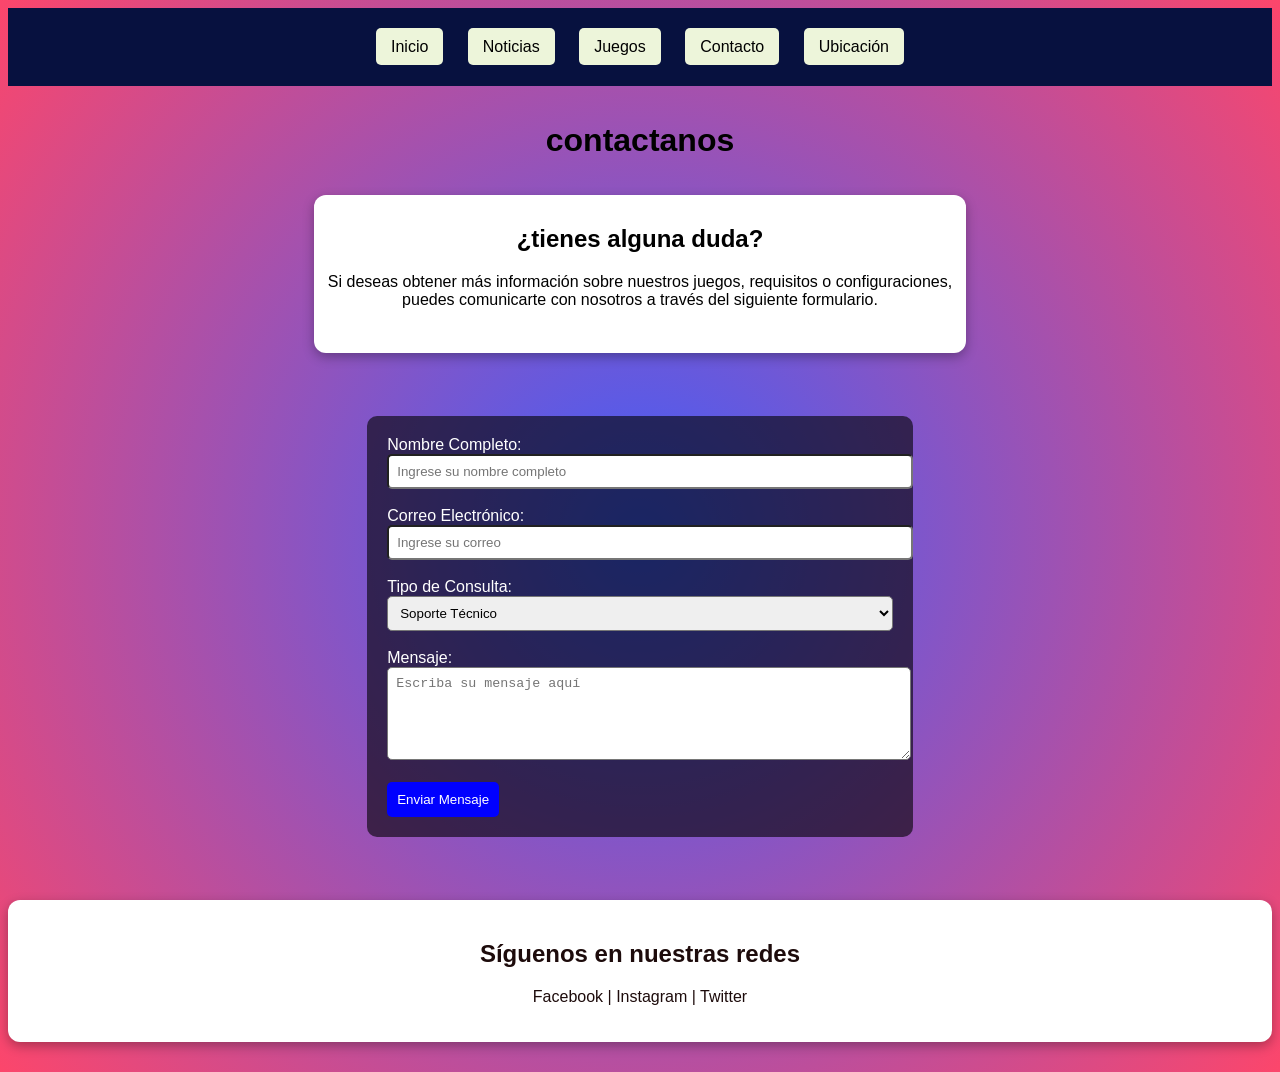
==== contacto.html @ fea03154 "mas texto" ====
<!DOCTYPE html>
<html lang="en">
<head>
    <meta charset="UTF-8">
    <meta name="viewport" content="width=device-width, initial-scale=1.0">
    <title>contacto</title>
    <link rel="stylesheet" href="estilos.css">

</head>
<body>

    <footer>
        <div class="footer-contenido" >
            <a href="index.html">Inicio</a>
            <a href="noticias.html">Noticias</a>
            <a href="juegos.html">Juegos</a>
            <a href="contacto.html">Contacto</a>
            <a href="ubicacion.html">Ubicación</a>
        </div>
    </footer>
    <br><br>
    <header><h1>contactanos</h1></header>
    <br><br>
    <section class="info-contacto" >
        <h2>¿tienes alguna duda?</h2>
        <p>Si deseas obtener más información sobre nuestros juegos,
        requisitos o configuraciones, puedes comunicarte con nosotros
        a través del siguiente formulario.</p>
        <br>

    </section>

    <div class="formulario" >

        <form action="">
            <label>Nombre Completo:</label><br>
            <input type="text" placeholder="Ingrese su nombre completo" required><br><br>

            <label>Correo Electrónico:</label><br>
            <input type="email" placeholder="Ingrese su correo" required><br><br>

            <label>Tipo de Consulta:</label><br>
            <select name="" id="">
                <option>Soporte Técnico</option>
                <option>Descarga de Juegos</option>
                <option>Instalación</option>
                <option>Configuración</option>


            </select><br><br>

            <label>Mensaje:</label><br>
            <textarea rows="5" placeholder="Escriba su mensaje aquí"></textarea><br><br>

            <button type="submit">Enviar Mensaje</button>

        </form>

    </div>
    <section class="redes" >
        <h2>Síguenos en nuestras redes</h2>
        <p>Facebook | Instagram | Twitter</p>

    </section>

    
</body>
</html>
---- estilos.css ----
body{
    background: #3F5EFB;
    background: radial-gradient(circle, rgba(63, 94, 251, 1) 0%, rgba(252, 70, 107, 1) 100%);
    font-family: Arial, Helvetica, sans-serif;
    font-size: 16px;
   
    
}

h1{
    text-align: center;
    margin: 0 auto;
    width: 50%;

}


.grid-gamer{
    display: grid;
    grid-template-columns: repeat(3, 1fr);
    gap: 20px;
    width: 80%;
    margin: auto;
}

.grid-gamer img{
    width: 100%;
    height: 200px;
    object-fit: cover;
}


.texto-centro{
    grid-column: 2;
    grid-row: 2;
    text-align: center;
    color: white;
    background-color: rgba(0,0,0,0.6);
    padding: 20px;
    border-radius: 10px;
}

.contenedor-noticias{
    
    justify-content: center;
    gap: 20px;
    flex-wrap: wrap;
}

.noticia{
    width: 300px;
    background-color: rgba(0,0,0,0.6);
    padding: 15px;
    border-radius: 10px;
    text-align: center;
    color: white;
}

.noticia img{
    width: 100%;
    height: 200px;
    object-fit: cover;
}
footer{
    background-color: rgb(7, 17, 63);
    padding: 30px;
    text-align: center;
}

.footer-contenido a{
    color: rgb(0, 0, 0);
    margin: 10px;
    text-decoration: none;
    background-color: rgb(237, 245, 218);
    padding: 10px 15px;
    border-radius: 5px;
}

.footer-contenido a:hover{
    background-color: blue;
}

.contenedor-juegos{
    display: flex;
    justify-content: center;
    gap: 20px;
    flex-wrap: wrap;
}

.juego{
    width: 250px;
    text-align: center;
    background-color: rgba(0,0,0,0.6);
    padding: 10px;
    border-radius: 10px;
    color: white;
}

.juego img{
    width: 100%;
    height: 200px;
    object-fit: cover;
}

.info-contacto h2{
    color: black;
}

.info-contacto p{
    color: black;
}

.info-contacto{
    width: 50%;
    margin: auto;
    text-align: center;
    color: white;
    padding: 10px;
}

.formulario{
    width: 40%;
    margin: 5% auto;
    background-color: rgba(0,0,0,0.6);
    padding: 20px;
    border-radius: 10px;
    color: rgb(255, 255, 255);
}

input, textarea, select{
    width: 100%;
    padding: 8px;
    border-radius: 5px;
}

button{
    background-color: blue;
    color: #ffffff;
    padding: 10px;
    border: none;
    border-radius: 5px;
}

.redes{
    text-align: center;
    color: rgb(29, 11, 11);
    margin-top: 20px;
}

.ubicacion{
    width: 50%;
    margin: auto;
    background-color: rgba(0,0,0,0.6);
    padding: 20px;
    border-radius: 10px;
    color: white;
    text-align: center;
}
section{
    background-color: #ffffff;
    padding: 20px 40px;
    border-radius: 12px;
    box-shadow: 0 4px 12px rgba(0,0,0,0.3);
    margin-bottom: 30px;
}
main{
    flex: 1;
    width: 80%;
    margin: 40px auto;
}
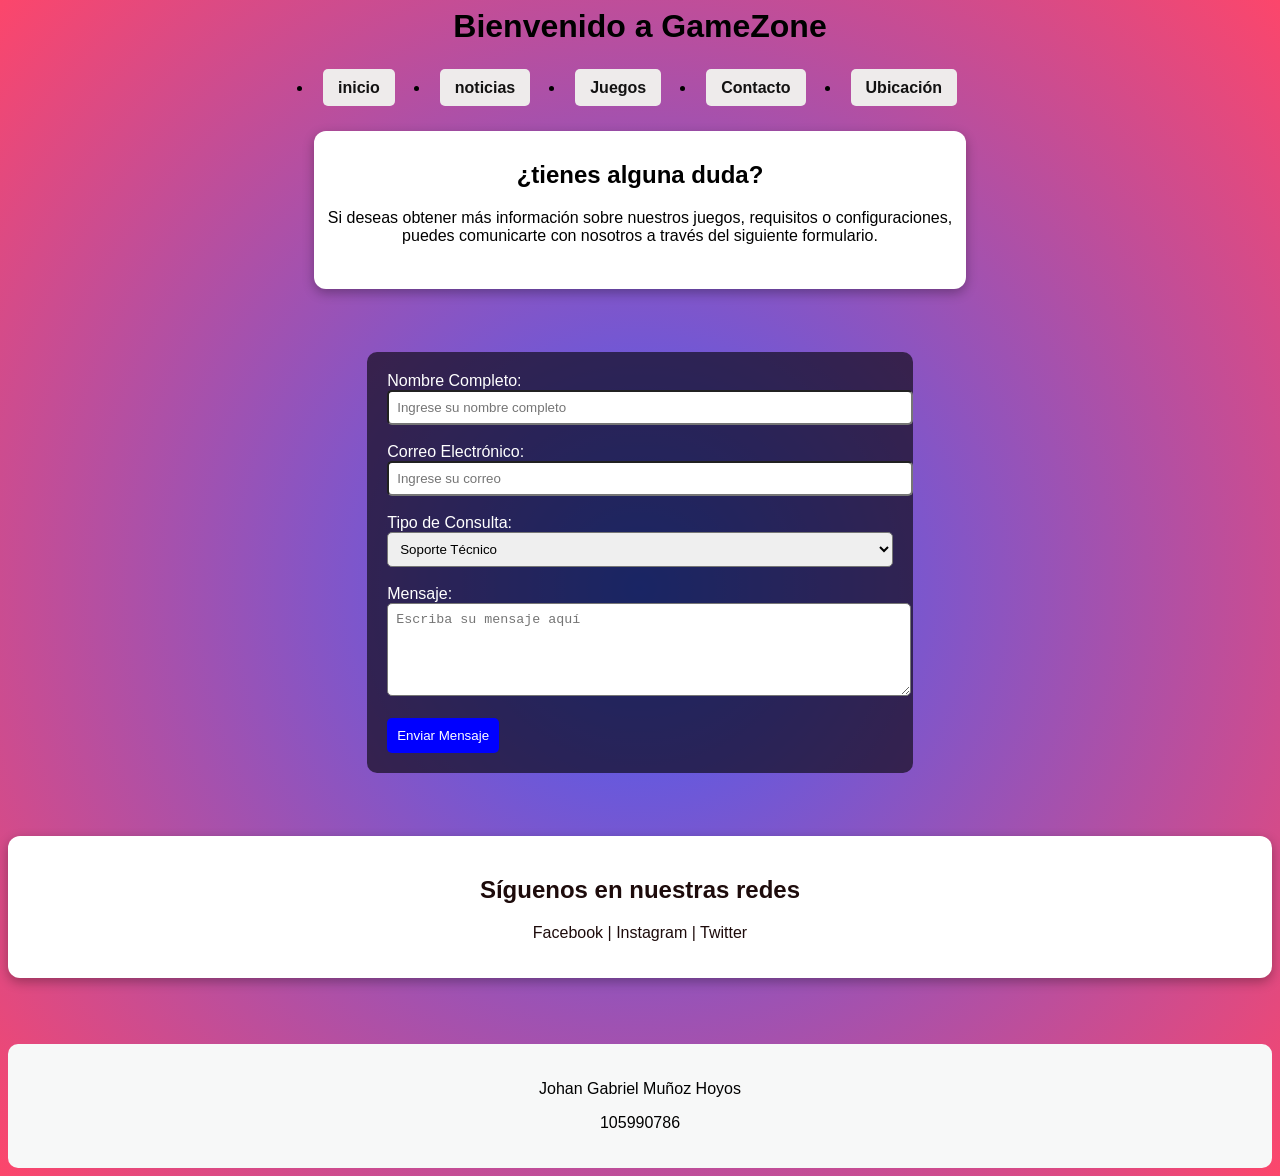
==== commit e39cde34: "penultimamodificacion" ====
--- a/contacto.html
+++ b/contacto.html
@@ -9,18 +9,24 @@
 </head>
 <body>
 
-    <footer>
-        <div class="footer-contenido" >
-            <a href="index.html">Inicio</a>
-            <a href="noticias.html">Noticias</a>
-            <a href="juegos.html">Juegos</a>
-            <a href="contacto.html">Contacto</a>
-            <a href="ubicacion.html">Ubicación</a>
-        </div>
-    </footer>
-    <br><br>
-    <header><h1>contactanos</h1></header>
-    <br><br>
+   
+        <header>
+            <h1 >Bienvenido a GameZone</h1>
+            <br>
+            <nav class="nav" >
+                <ul>
+                     <li><a href="index.html">inicio</a></li>
+                     <li><a href="noticias.html">noticias</a></li>
+                     <li><a href="juegos.html">Juegos</a></li>
+                     <li><a href="contacto.html">Contacto</a></li>
+                     <li><a href="ubicacion.html">Ubicación</a></li>
+                 </ul>
+               
+                
+            </nav>
+
+        </header>
+        <br>
     <section class="info-contacto" >
         <h2>¿tienes alguna duda?</h2>
         <p>Si deseas obtener más información sobre nuestros juegos,
@@ -62,6 +68,11 @@
         <p>Facebook | Instagram | Twitter</p>
 
     </section>
+    <br><br>
+    <footer>
+        <p>Johan Gabriel Muñoz Hoyos</p>
+        <p>105990786</p>
+     </footer>
 
     
 </body>
--- a/estilos.css
+++ b/estilos.css
@@ -62,21 +62,31 @@
     object-fit: cover;
 }
 footer{
-    background-color: rgb(7, 17, 63);
-    padding: 30px;
+    background-color: rgb(247, 248, 248);
+    padding: 20px;
     text-align: center;
+    border-radius: 10px;
+}
+.nav ul{
+    
+    padding: 0;
+    display: flex;
+    justify-content: center;
+    gap: 25px;
 }
 
-.footer-contenido a{
-    color: rgb(0, 0, 0);
+.nav a{
+    color: rgb(19, 18, 18);
     margin: 10px;
     text-decoration: none;
-    background-color: rgb(237, 245, 218);
+    background-color: rgb(238, 235, 235);
     padding: 10px 15px;
     border-radius: 5px;
+    font-weight: bold;
+    transition: 0.3;
 }
 
-.footer-contenido a:hover{
+.nav a:hover{
     background-color: blue;
 }
 
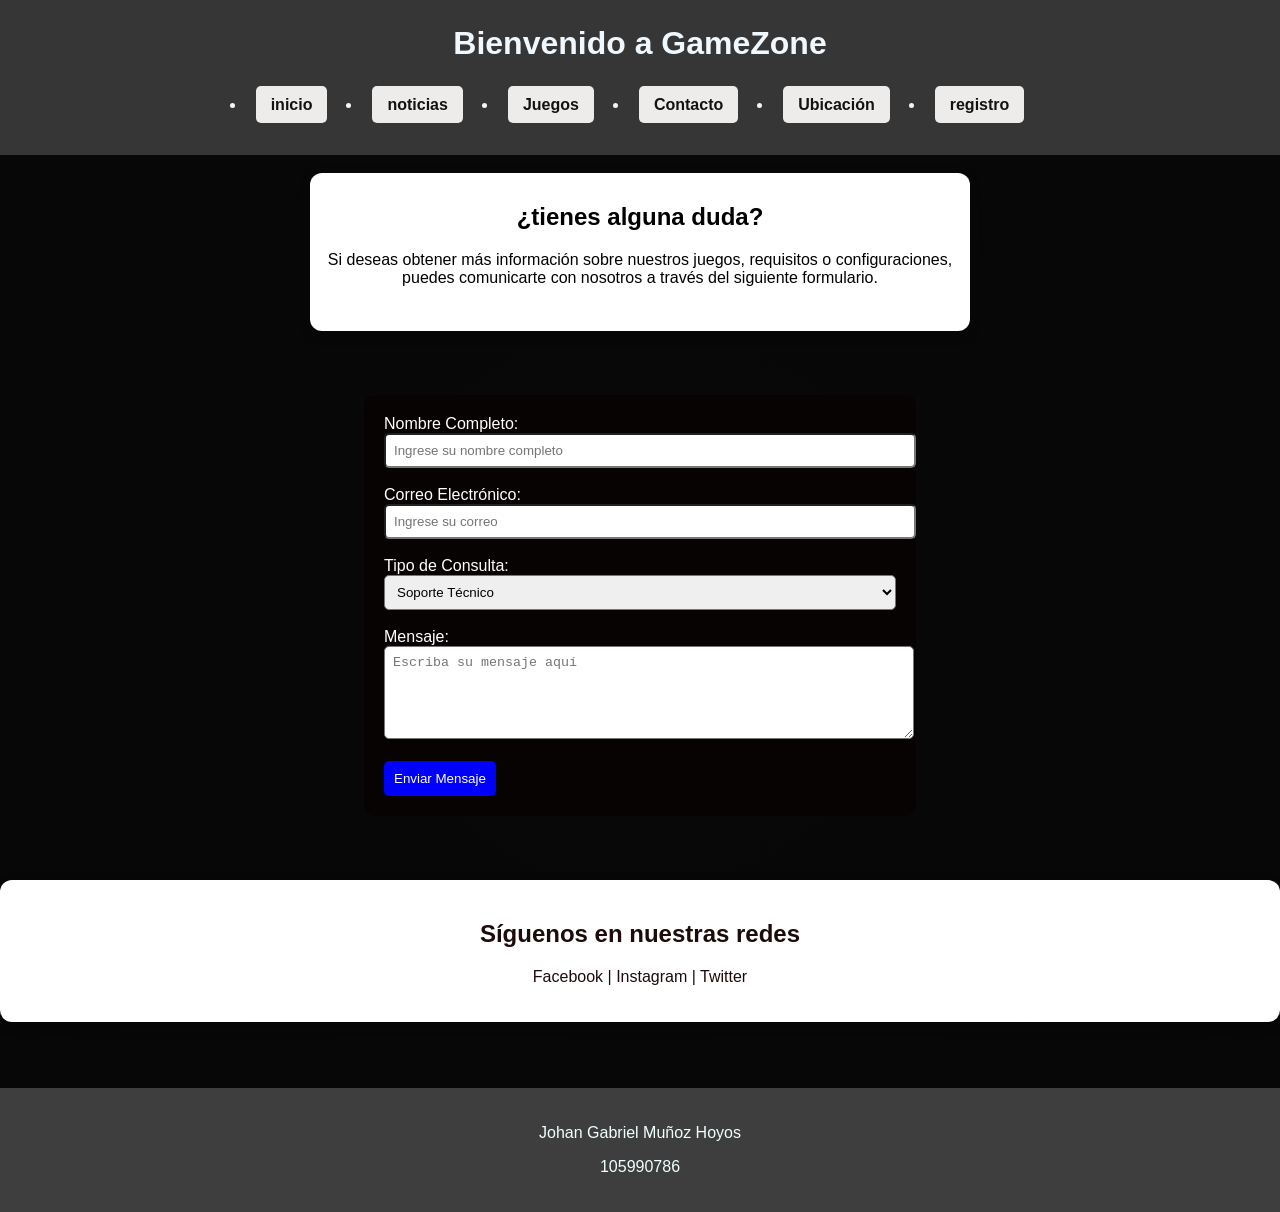
==== commit 15efbce9: "registro" ====
--- a/contacto.html
+++ b/contacto.html
@@ -20,6 +20,7 @@
                      <li><a href="juegos.html">Juegos</a></li>
                      <li><a href="contacto.html">Contacto</a></li>
                      <li><a href="ubicacion.html">Ubicación</a></li>
+                     <li><a href="registro_login.html">registro</a></li>
                  </ul>
                
                 
--- a/estilos.css
+++ b/estilos.css
@@ -1,6 +1,7 @@
 body{
-    background: #3F5EFB;
-    background: radial-gradient(circle, rgba(63, 94, 251, 1) 0%, rgba(252, 70, 107, 1) 100%);
+    background: #0c0c0c;
+    background: radial-gradient(circle, rgb(8, 8, 8) 0%, rgb(7, 7, 7) 100%);
+    margin: 0;
     font-family: Arial, Helvetica, sans-serif;
     font-size: 16px;
    
@@ -62,10 +63,16 @@
     object-fit: cover;
 }
 footer{
-    background-color: rgb(247, 248, 248);
+    background-color: rgb(63, 62, 62);
+    color: azure;
     padding: 20px;
     text-align: center;
-    border-radius: 10px;
+}
+header{
+    background-color: rgb(54, 54, 54);
+    color: aliceblue;
+    padding: 25px;
+    text-align: center;
 }
 .nav ul{
     
@@ -131,12 +138,19 @@
 .formulario{
     width: 40%;
     margin: 5% auto;
-    background-color: rgba(0,0,0,0.6);
+    background-color: rgba(7, 0, 0, 0.6);
     padding: 20px;
     border-radius: 10px;
     color: rgb(255, 255, 255);
 }
-
+.registro{
+    width: 40%;
+    margin: 5% auto;
+    background-color: rgba(83, 76, 76, 0.6);
+    padding: 20px;
+    border-radius: 10px;
+    color: rgb(255, 255, 255); 
+}
 input, textarea, select{
     width: 100%;
     padding: 8px;
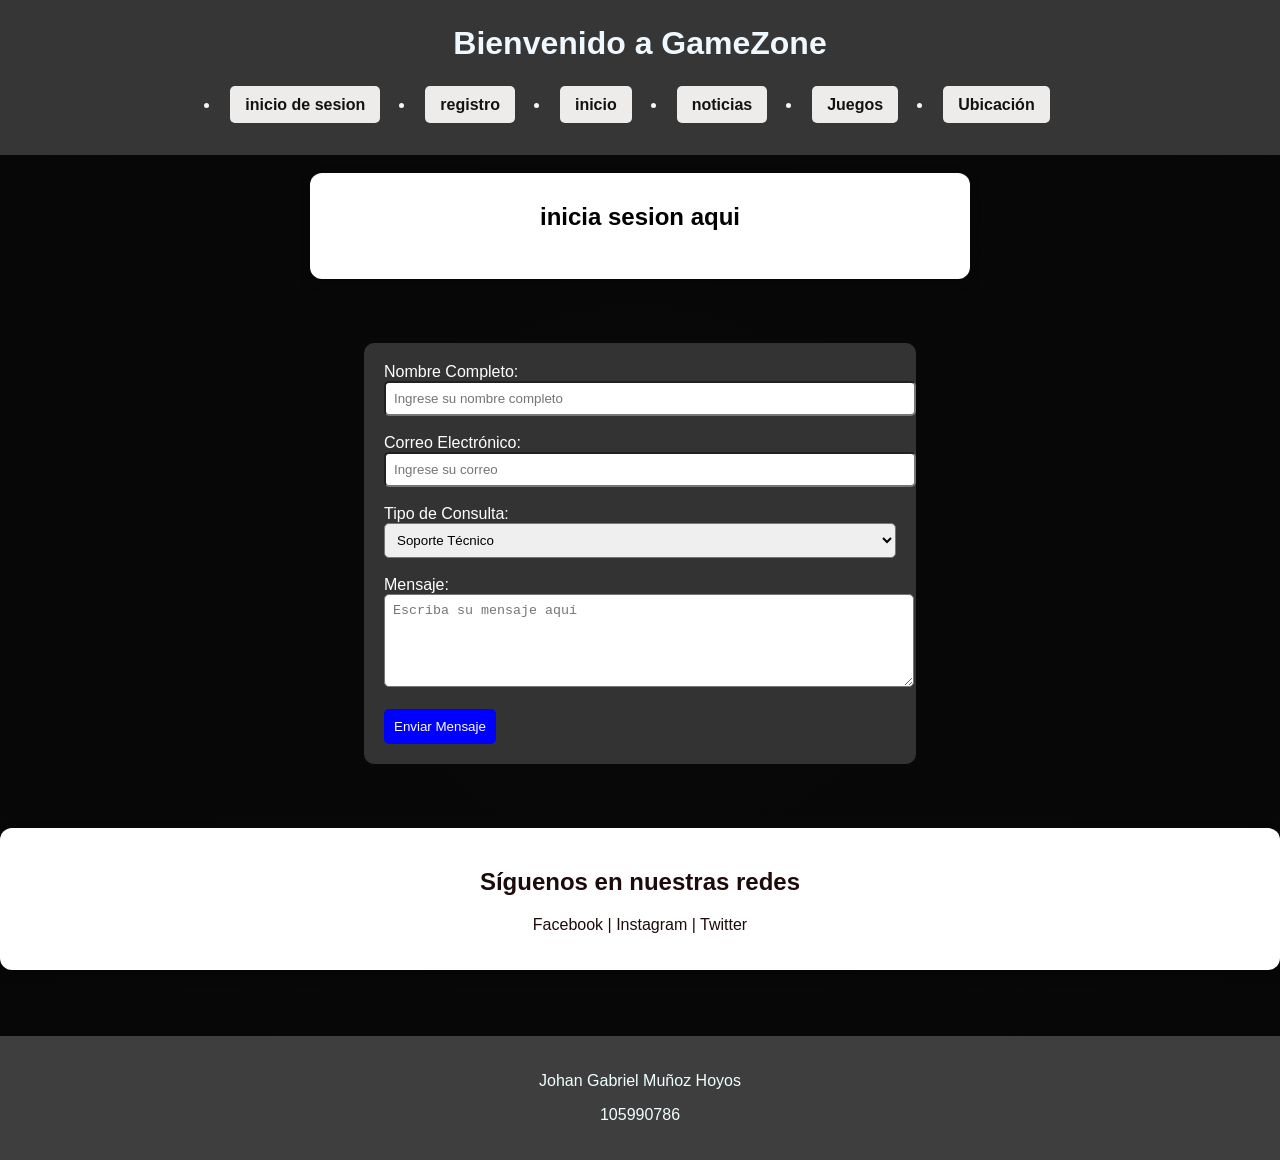
==== commit b885b317: "parte final" ====
--- a/contacto.html
+++ b/contacto.html
@@ -8,73 +8,51 @@
 
 </head>
 <body>
-
-   
         <header>
             <h1 >Bienvenido a GameZone</h1>
             <br>
             <nav class="nav" >
                 <ul>
+                     <li><a href="contacto.html">inicio de sesion</a></li>
+                     <li><a href="registro_login.html">registro</a></li>
                      <li><a href="index.html">inicio</a></li>
                      <li><a href="noticias.html">noticias</a></li>
                      <li><a href="juegos.html">Juegos</a></li>
-                     <li><a href="contacto.html">Contacto</a></li>
                      <li><a href="ubicacion.html">Ubicación</a></li>
-                     <li><a href="registro_login.html">registro</a></li>
                  </ul>
-               
-                
             </nav>
-
         </header>
         <br>
     <section class="info-contacto" >
-        <h2>¿tienes alguna duda?</h2>
-        <p>Si deseas obtener más información sobre nuestros juegos,
-        requisitos o configuraciones, puedes comunicarte con nosotros
-        a través del siguiente formulario.</p>
+        <h2 > <strong>inicia sesion aqui</strong></h2>
         <br>
-
     </section>
-
     <div class="formulario" >
-
         <form action="">
             <label>Nombre Completo:</label><br>
             <input type="text" placeholder="Ingrese su nombre completo" required><br><br>
-
             <label>Correo Electrónico:</label><br>
             <input type="email" placeholder="Ingrese su correo" required><br><br>
-
             <label>Tipo de Consulta:</label><br>
             <select name="" id="">
                 <option>Soporte Técnico</option>
                 <option>Descarga de Juegos</option>
                 <option>Instalación</option>
                 <option>Configuración</option>
-
-
             </select><br><br>
-
             <label>Mensaje:</label><br>
             <textarea rows="5" placeholder="Escriba su mensaje aquí"></textarea><br><br>
-
             <button type="submit">Enviar Mensaje</button>
-
         </form>
-
     </div>
     <section class="redes" >
         <h2>Síguenos en nuestras redes</h2>
         <p>Facebook | Instagram | Twitter</p>
-
     </section>
     <br><br>
     <footer>
         <p>Johan Gabriel Muñoz Hoyos</p>
         <p>105990786</p>
      </footer>
-
-    
 </body>
 </html>
--- a/estilos.css
+++ b/estilos.css
@@ -27,7 +27,6 @@
 .grid-gamer img{
     width: 100%;
     height: 200px;
-    object-fit: cover;
 }
 
 
@@ -36,13 +35,13 @@
     grid-row: 2;
     text-align: center;
     color: white;
-    background-color: rgba(0,0,0,0.6);
+    background-color: rgba(82, 79, 79, 0.6);
     padding: 20px;
     border-radius: 10px;
 }
 
 .contenedor-noticias{
-    
+
     justify-content: center;
     gap: 20px;
     flex-wrap: wrap;
@@ -50,7 +49,7 @@
 
 .noticia{
     width: 300px;
-    background-color: rgba(0,0,0,0.6);
+    background-color: rgba(70, 68, 68, 0.6);
     padding: 15px;
     border-radius: 10px;
     text-align: center;
@@ -107,7 +106,7 @@
 .juego{
     width: 250px;
     text-align: center;
-    background-color: rgba(0,0,0,0.6);
+    background-color: rgba(80, 78, 78, 0.6);
     padding: 10px;
     border-radius: 10px;
     color: white;
@@ -138,7 +137,7 @@
 .formulario{
     width: 40%;
     margin: 5% auto;
-    background-color: rgba(7, 0, 0, 0.6);
+    background-color: rgba(81, 80, 80, 0.6);
     padding: 20px;
     border-radius: 10px;
     color: rgb(255, 255, 255);
@@ -174,7 +173,7 @@
 .ubicacion{
     width: 50%;
     margin: auto;
-    background-color: rgba(0,0,0,0.6);
+    background-color: rgba(74, 71, 71, 0.6);
     padding: 20px;
     border-radius: 10px;
     color: white;
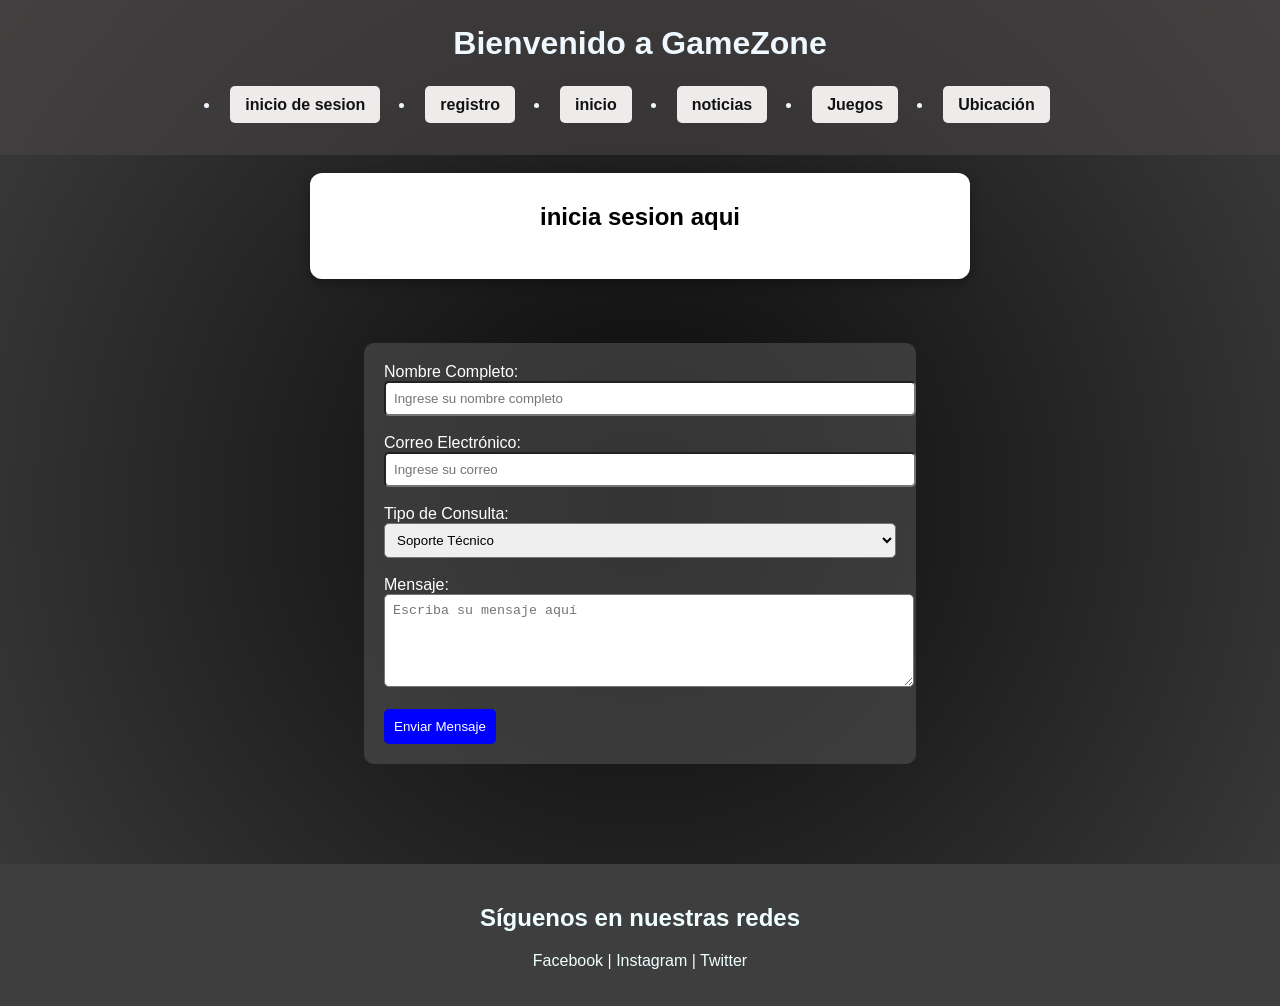
==== commit c34a3d8d: "arreglo de parte final" ====
--- a/contacto.html
+++ b/contacto.html
@@ -45,14 +45,10 @@
             <button type="submit">Enviar Mensaje</button>
         </form>
     </div>
-    <section class="redes" >
+    <br><br>
+    <footer>
         <h2>Síguenos en nuestras redes</h2>
         <p>Facebook | Instagram | Twitter</p>
-    </section>
-    <br><br>
-    <footer>
-        <p>Johan Gabriel Muñoz Hoyos</p>
-        <p>105990786</p>
      </footer>
 </body>
 </html>
--- a/estilos.css
+++ b/estilos.css
@@ -1,11 +1,9 @@
 body{
     background: #0c0c0c;
-    background: radial-gradient(circle, rgb(8, 8, 8) 0%, rgb(7, 7, 7) 100%);
+    background: radial-gradient(circle, rgb(9, 9, 9) 0%, rgb(60, 61, 60) 100%);
     margin: 0;
     font-family: Arial, Helvetica, sans-serif;
     font-size: 16px;
-   
-    
 }
 
 h1{
@@ -35,7 +33,7 @@
     grid-row: 2;
     text-align: center;
     color: white;
-    background-color: rgba(82, 79, 79, 0.6);
+    background-color: rgba(70, 68, 68, 0.6);
     padding: 20px;
     border-radius: 10px;
 }
@@ -49,7 +47,7 @@
 
 .noticia{
     width: 300px;
-    background-color: rgba(70, 68, 68, 0.6);
+    background-color:  rgba(70, 68, 68, 0.6);
     padding: 15px;
     border-radius: 10px;
     text-align: center;
@@ -68,7 +66,7 @@
     text-align: center;
 }
 header{
-    background-color: rgb(54, 54, 54);
+    background-color:  rgba(70, 68, 68, 0.6);
     color: aliceblue;
     padding: 25px;
     text-align: center;
@@ -186,6 +184,7 @@
     box-shadow: 0 4px 12px rgba(0,0,0,0.3);
     margin-bottom: 30px;
 }
+
 main{
     flex: 1;
     width: 80%;
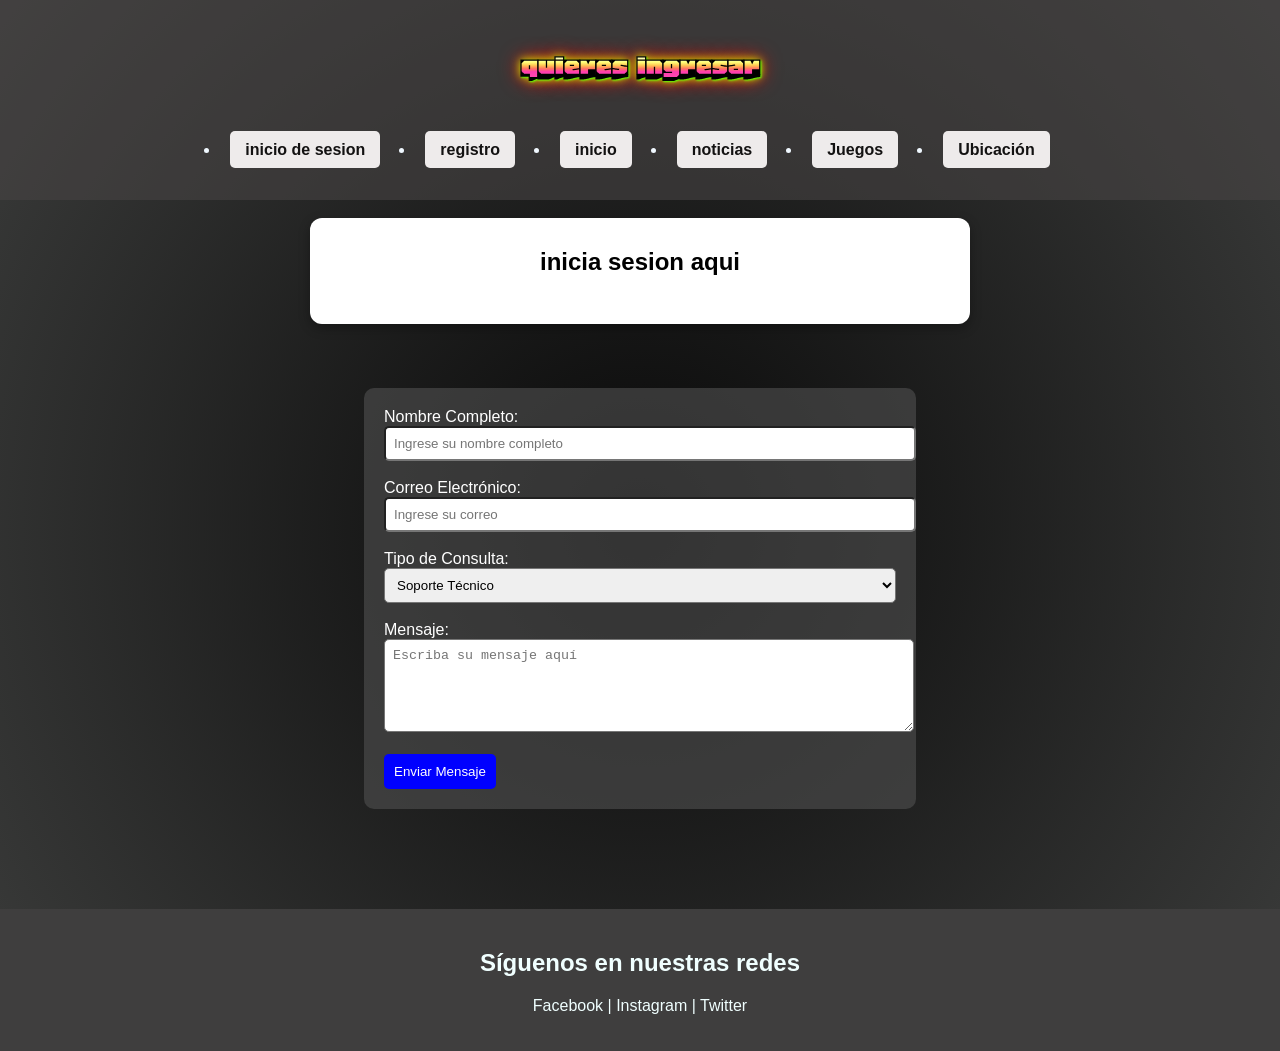
==== commit 9e1b0390: "letragamer" ====
--- a/contacto.html
+++ b/contacto.html
@@ -5,11 +5,13 @@
     <meta name="viewport" content="width=device-width, initial-scale=1.0">
     <title>contacto</title>
     <link rel="stylesheet" href="estilos.css">
-
+     <link rel="preconnect" href="https://fonts.googleapis.com">
+   <link rel="preconnect" href="https://fonts.gstatic.com" crossorigin>
+   <link href="https://fonts.googleapis.com/css2?family=Honk:MORF@15&family=Mogra&display=swap" rel="stylesheet">
 </head>
 <body>
         <header>
-            <h1 >Bienvenido a GameZone</h1>
+            <h1 >quieres ingresar</h1>
             <br>
             <nav class="nav" >
                 <ul>
--- a/estilos.css
+++ b/estilos.css
@@ -7,9 +7,16 @@
 }
 
 h1{
-    text-align: center;
-    margin: 0 auto;
-    width: 50%;
+     font-family: "Honk", system-ui;
+  font-optical-sizing: auto;
+  font-weight: 400;
+  font-style: normal;
+  font-variation-settings:
+    "MORF" 15,
+    "SHLN" 50;
+    text-shadow: 1px 1px 2px rgb(98, 255, 0),
+    0 0 10px rgb(210, 252, 1),
+    0 0 20px rgb(255, 0, 0);
 
 }
 
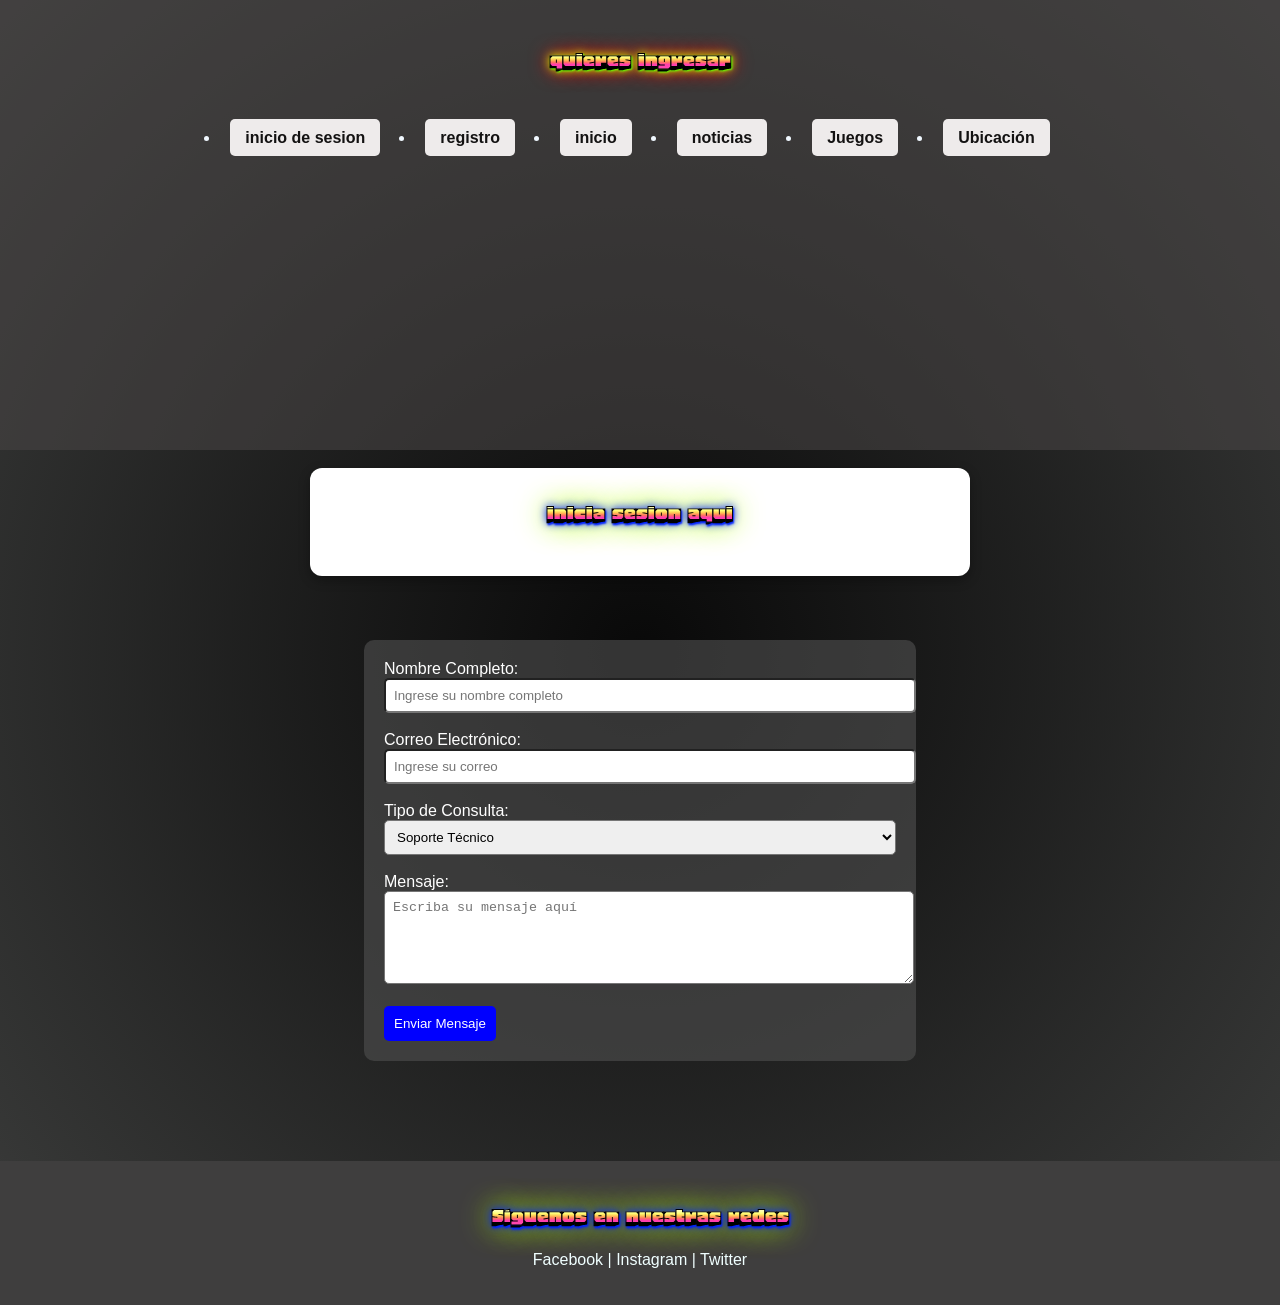
==== commit c1c72c98: "header" ====
--- a/contacto.html
+++ b/contacto.html
@@ -10,8 +10,10 @@
    <link href="https://fonts.googleapis.com/css2?family=Honk:MORF@15&family=Mogra&display=swap" rel="stylesheet">
 </head>
 <body>
-        <header>
-            <h1 >quieres ingresar</h1>
+            <header >
+                <article >
+                <h1 >quieres ingresar</h1>
+            </article>
             <br>
             <nav class="nav" >
                 <ul>
--- a/estilos.css
+++ b/estilos.css
@@ -7,7 +7,7 @@
 }
 
 h1{
-     font-family: "Honk", system-ui;
+  font-family: "Honk", system-ui;
   font-optical-sizing: auto;
   font-weight: 400;
   font-style: normal;
@@ -19,7 +19,31 @@
     0 0 20px rgb(255, 0, 0);
 
 }
-
+h2{
+    font-family: "Honk", system-ui;
+  font-optical-sizing: auto;
+  font-weight: 400;
+  font-style: normal;
+  font-variation-settings:
+    "MORF" 15,
+    "SHLN" 50;
+    text-shadow: 1px 2px 2px rgb(0, 34, 255),
+    0 0 10px rgb(0, 30, 255),
+    0 0 30px rgb(174, 255, 0);
+
+}
+a:link{
+    color: rgb(21, 0, 255);
+}
+a:visited{
+    color: rgb(0, 169, 236);
+}
+a:hover{
+    color: rgb(43, 255, 0);
+}
+a:active{
+    color: rgb(255, 149, 0);
+}
 
 .grid-gamer{
     display: grid;
@@ -74,7 +98,11 @@
 }
 header{
     background-color:  rgba(70, 68, 68, 0.6);
+    background-image: url(https://r1.community.samsung.com/t5/image/serverpage/image-id/5913924iA6801E11932992A0/image-size/large?v=v2&px=999);
     color: aliceblue;
+    height: 400px;
+    opacity: 10;
+    background-size: 800px;
     padding: 25px;
     text-align: center;
 }
@@ -197,4 +225,31 @@
     width: 80%;
     margin: 40px auto;
 }
-
+table{
+    background-color: rgb(130, 130, 130);
+    width: 100%;
+    border-collapse: collapse;
+}
+th,td{
+    border: 1px solid beige;
+    padding: 8px;
+}
+th{
+    color: rgb(255, 255, 255);
+    background-color: rgb(102, 102, 173);
+}
+tr:hover{
+    background-color: rgb(38, 38, 221);
+    cursor: pointer;
+}
+tr:nth-child(even){
+    background-color: rgb(220, 243, 8);
+}
+tr:hover{
+    background-color: rgb(221, 221, 225);
+    cursor: pointer;
+}
+.historia{
+    text-align: center;
+}
+
